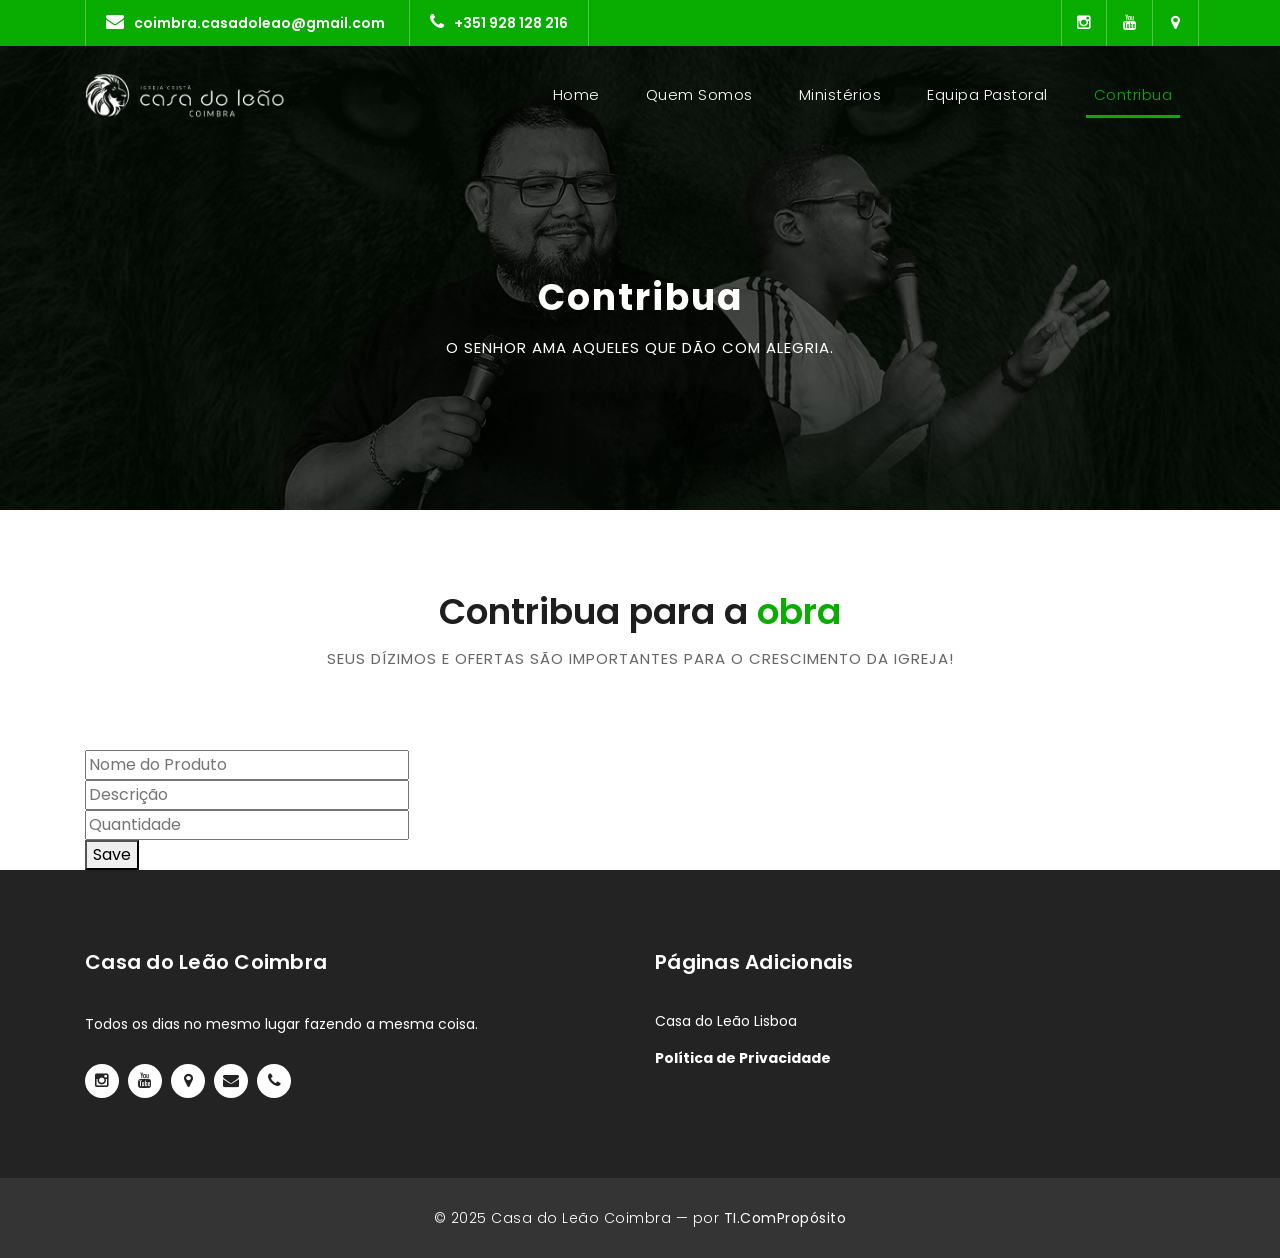
==== stock/index.html @ 06d1b426 "Paths refactoring" ====
<!DOCTYPE html>
<html lang="en">
<!--
    Template original PHPJabbers.com — licenciado sob GNU GPL v3
    https://www.gnu.org/licenses/gpl-3.0.html
  -->

<head>
    <meta charset="utf-8" />
    <meta name="viewport" content="width=device-width, initial-scale=1, shrink-to-fit=no" />
    <meta name="description" content="Senvido ao Senhor até que Ele venha!" />
    <meta name="keywords" content="contribute,mobile,web,android,ios,desktop" />
    <meta name="author" content="Casa do Leão Coimbra" />
    <meta name="application-name" content="Casa do Leão Coimbra" />

    <meta property="og:title" content="Casa do Leão Coimbra" />
    <meta property="og:type" content="application" />
    <meta property="og:url" content="https://www.casadoleaocoimbra.pt/" />
    <meta property="og:description" content="Senvido ao Senhor até que Ele venha!" />

    <meta property="twitter:card" content="summary_large_image" />
    <meta property="twitter:title" content="Casa do Leão - Coimbra" />
    <meta property="twitter:description" content="Senvido ao Senhor até que Ele venha!" />

    <meta property="business:contribute_data:country_name" content="Portugal" />
    <meta property="business:contribute_data:website" content="https://www.casadoleaocoimbra.pt/" />
    <meta property="business:contribute_data:region" content="LB" />
    <meta property="business:contribute_data:email" content="coimbra.casadoleao@gmail.com" />
    <meta property="business:contribute_data:phone_number" content="+351928128216" />

    <meta name="geo.placename" content="Coimbra" />
    <meta name="geo.region" content="PT" />
    <link href="https://fonts.googleapis.com/css?family=Poppins:100,200,300,400,500,600,700,800,900&display=swap"
        rel="stylesheet" />

    <title>Casa do Leão Coimbra</title>

    <link rel="icon" sizes="192x192" href="../assets/images/icon-192px.png" type="image/png" />
    <link rel="shortcut icon" href="../assets/images/icon-32px.png" type="image/png" />
    <link rel="apple-touch-icon" href="../assets/images/icon-180px.png" type="image/png" />
    <!-- Bootstrap core CSS -->
    <link href="../vendor/bootstrap/css/bootstrap.min.css" rel="stylesheet" />

    <!-- Additional CSS Files -->
    <link rel="stylesheet" href="../assets/css/fontawesome.css" />
    <link rel="stylesheet" href="../assets/css/style.css" />
    <link rel="stylesheet" href="../assets/css/owl.css" />
</head>

<body>
    <!-- ***** Preloader Start ***** -->
    <div id="preloader">
        <div class="jumper">
            <div></div>
            <div></div>
            <div></div>
        </div>
    </div>
    <!-- ***** Preloader End ***** -->

    <!-- Header -->
    <div class="sub-header">
        <div class="container">
            <div class="row">
                <div class="col-md-8 col-xs-12">
                    <ul class="left-info">
                        <li>
                            <a href="mailto:coimbra.casadoleao@gmail.com"><i
                                    class="fa fa-envelope"></i>coimbra.casadoleao@gmail.com</a>
                        </li>
                        <li>
                            <a href="tel:+351928128216"><i class="fa fa-phone"></i>+351 928 128 216</a>
                        </li>
                    </ul>
                </div>
                <div class="col-md-4">
                    <ul class="right-icons">
                        <li>
                            <a href="https://www.instagram.com/casadoleaocoimbra/"><i class="fa fa-instagram"></i></a>
                        </li>
                        <li>
                            <a href="https://www.youtube.com/@casadoleaocoimbra"><i class="fa fa-youtube"></i></a>
                        </li>
                        <li>
                            <a href="https://maps.app.goo.gl/MDpDXNjDKNb5Njyt7" target="_blank"><i
                                    class="fa fa-map-marker"></i></a>
                        </li>
                    </ul>
                </div>
            </div>
        </div>
    </div>

    <header class="">
        <nav class="navbar navbar-expand-lg">
            <div class="container">
                <a class="navbar-brand" href="../index.html"><img src="../assets/images/casa-do-leao-branca-horizontal.png"
                        width="200px" style="margin-top: -10px;" alt="Casa do Leão Coimbra" /></a>
                <button class="navbar-toggler" type="button" data-toggle="collapse" data-target="#navbar-responsive"
                    aria-controls="navbar-responsive" aria-expanded="false" aria-label="Toggle navigation">
                    <span class="navbar-toggler-icon"></span>
                </button>
                <div class="collapse navbar-collapse" id="navbar-responsive">
                    <ul class="navbar-nav ml-auto">
                        <li class="nav-item">
                            <a class="nav-link" href="../index.html">Home
                                <span class="sr-only">(current)</span>
                            </a>
                        </li>

                        <li class="nav-item">
                            <a class="nav-link" href="../about.html">Quem Somos</a>
                        </li>
                        <li class="nav-item">
                            <a class="nav-link" href="../ministerios.html">Ministérios</a>
                        </li>
                        <li class="nav-item">
                            <a class="nav-link" href="../team.html">Equipa Pastoral</a>
                        </li>
                        <li class="nav-item active">
                            <a class="nav-link" href="../contribuir.html">Contribua</a>
                        </li>
                    </ul>
                </div>
            </div>
        </nav>
    </header>

    <!-- Page Content -->
    <div class="page-heading header-text">
        <div class="container">
            <div class="row">
                <div class="col-12">
                    <h1>Contribua</h1>
                    <span>O Senhor ama aqueles que dão com alegria.</span>
                </div>
            </div>
        </div>
    </div>

    <div class="callback-form contribute-us" style="margin-top: 0; padding-top: 80px;">
        <div class="container">
            <div class="row">
                <div class="col-12">
                    <div class="section-heading">
                        <h2>Contribua para a <em>obra</em></h2>
                        <span>Seus dízimos e ofertas são importantes para o crescimento da igreja!</span>
                    </div>
                </div>

                <div class="col-12">
                    <div class="contribute-form">
                        <form action="./repository/save_stock.php" method="POST">
                            <input type="text" name="name" placeholder="Nome do Produto" required><br>
                            <input type="text" name="description" placeholder="Descrição"><br>
                            <input type="number" name="quantity" placeholder="Quantidade" required><br>
                            <button type="submit">Save</button>
                        </form>
                        <div id="result" class="alert d-none"></div>
                    </div>

                </div>
            </div>
        </div>
    </div>

    <!-- Footer Starts Here -->
    <footer>
        <div class="container">
            <div class="row">
                <div class="col-md-6 footer-item">
                    <h4>Casa do Leão Coimbra</h4>
                    <p>Todos os dias no mesmo lugar fazendo a mesma coisa.</p>
                    <ul class="social-icons">
                        <li>
                            <a rel="nofollow" href="https://www.instagram.com/casadoleaocoimbra/" target="_blank"
                                title="Instagram"><i class="fa fa-instagram"></i></a>
                        </li>
                        <li>
                            <a href="https://www.youtube.com/@casadoleaocoimbra" target="_blank" title="Canal"><i
                                    class="fa fa-youtube"></i></a>
                        </li>
                        <li>
                            <a href="https://maps.app.goo.gl/MDpDXNjDKNb5Njyt7" target="_blank" title="Morada"><i
                                    class="fa fa-map-marker"></i></a>
                        </li>
                        <li>
                            <a href="mailto:coimbra.casadoleao@gmail.com" target="_blank" title="Contacto"><i
                                    class="fa fa-envelope"></i></a>
                        </li>
                        <li>
                            <a href="tel:+351928128216" target="_blank" title="Contacto"><i class="fa fa-phone"></i></a>
                        </li>
                    </ul>
                </div>
                <div class="col-md-6 footer-item">
                    <h4>Páginas Adicionais</h4>
                    <ul class="menu-list">
                        <li>
                            <a href="https://www.igrejacasadoleao.com/" target="_blank">Casa do Leão Lisboa</a>
                        </li>
                        <li>
                            <a href="../politica.html" target="_blank"><strong>Política de Privacidade</strong></a>
                        </li>
                    </ul>
                </div>
            </div>
        </div>
    </footer>

    <div class="sub-footer">
        <div class="container">
            <div class="row">
                <div class="col-md-12">
                    <p>
                        © 2025 Casa do Leão Coimbra — por <strong>TI.ComPropósito</strong>
                    </p>
                </div>
            </div>
        </div>
    </div>

    <!-- Bootstrap core JavaScript -->
    <script src="../vendor/jquery/jquery.min.js"></script>
    <script src="../vendor/bootstrap/js/bootstrap.bundle.min.js"></script>

    <!-- Additional Scripts -->
    <script src="../assets/js/custom.js"></script>
    <script src="../assets/js/owl.js"></script>
    <script src="../assets/js/slick.js"></script>
    <script src="../assets/js/accordions.js"></script>
    <script src="../assets/js/clipboard.js"></script>
</body>

</html>
---- assets/css/style.css ----
body {
  font-family: 'Poppins', sans-serif;
  overflow-x: hidden;
  text-rendering: optimizeLegibility;
  -webkit-font-smoothing: antialiased;
  -moz-osx-font-smoothing: grayscale;
}
p {
	margin-bottom: 0px;
	font-size: 14px;
	color: #666666;
	line-height: 30px;
}
a {
	text-decoration: none!important;
}
ul {
	padding: 0;
	margin: 0;
	list-style: none;
}

h1,h2,h3,h4,h5,h6 {
	margin: 0px;
}

/* #09ac00 */
a.filled-button {
	background-color: #09ac00;
	color: #fff;
	font-size: 13px;
	text-transform: uppercase;
	font-weight: 700;
	padding: 12px 30px;
	border-radius: 30px;
	display: inline-block;
	transition: all 0.3s;
}

a.filled-button:hover {
	background-color: #fff;
	color: #09ac00;
}

a.border-button {
	background-color: transparent;
	color: #fff;
	border: 2px solid #fff;
	font-size: 13px;
	text-transform: uppercase;
	font-weight: 700;
	padding: 10px 28px;
	border-radius: 30px;
	display: inline-block;
	transition: all 0.3s;
}

a.border-button:hover {
	background-color: #fff;
	color: #09ac00;
}

.section-heading {
	text-align: center;
	margin-bottom: 80px;
}

.section-heading h2 {
	font-size: 36px;
	font-weight: 600;
	color: #1e1e1e;
}

.section-heading em {
	font-style: normal;
	color: #09ac00;
}

.section-heading span {
	display: block;
	margin-top: 15px;
	text-transform: uppercase;
	font-size: 15px;
	color: #666;
	letter-spacing: 1px;
}

button.btn-clipboard {
  background-color: transparent;
  border: none;
  outline: none;
  cursor: pointer;
}
button.btn-clipboard > i {
  background: none;
  font-size: 1.2rem;
}
button.btn-clipboard:hover > i {
  color: #fbb323;
}


#preloader {
  overflow: hidden;
  background: #09ac00;
  left: 0;
  right: 0;
  top: 0;
  bottom: 0;
  position: fixed;
  z-index: 9999999;
  color: #fff;
}

#preloader .jumper {
  left: 0;
  top: 0;
  right: 0;
  bottom: 0;
  display: block;
  position: absolute;
  margin: auto;
  width: 50px;
  height: 50px;
}

#preloader .jumper > div {
  background-color: #fff;
  width: 10px;
  height: 10px;
  border-radius: 100%;
  -webkit-animation-fill-mode: both;
  animation-fill-mode: both;
  position: absolute;
  opacity: 0;
  width: 50px;
  height: 50px;
  -webkit-animation: jumper 1s 0s linear infinite;
  animation: jumper 1s 0s linear infinite;
}

#preloader .jumper > div:nth-child(2) {
  -webkit-animation-delay: 0.33333s;
  animation-delay: 0.33333s;
}

#preloader .jumper > div:nth-child(3) {
  -webkit-animation-delay: 0.66666s;
  animation-delay: 0.66666s;
}

@-webkit-keyframes jumper {
  0% {
    opacity: 0;
    -webkit-transform: scale(0);
    transform: scale(0);
  }
  5% {
    opacity: 1;
  }
  100% {
    -webkit-transform: scale(1);
    transform: scale(1);
    opacity: 0;
  }
}

@keyframes jumper {
  0% {
    opacity: 0;
    -webkit-transform: scale(0);
    transform: scale(0);
  }
  5% {
    opacity: 1;
  }
  100% {
    opacity: 0;
  }
}

/* Sub Header Style */

.sub-header {
	background-color: #09ac00;
	height: 46px;
	line-height: 46px;
}

.sub-header ul li {
	display: inline-block;
}

.sub-header ul.left-info li {
	border-left: 1px solid rgba(250,250,250,0.3);
	padding: 0px 20px;
}

.sub-header ul.left-info li:last-child {
	border-right: 1px solid rgba(250,250,250,0.3);
}

.sub-header ul.left-info li i {
	margin-right: 10px;
	font-size: 18px;
}

.sub-header ul.left-info li a {
	color: #fff;
	font-size: 14px;
	font-weight: 600;
}

.sub-header ul.right-icons {
	float: right;
}

.sub-header ul.right-icons li {
	margin-right: -4px;
	width: 46px;
	display: inline-block;
	text-align: center;
	border-right: 1px solid rgba(250,250,250,0.3);
}

.sub-header ul.right-icons li:first-child {
	border-left: 1px solid rgba(250,250,250,0.3);
}

.sub-header ul.right-icons li a {
	color: #fff;
	transition: all 0.3s;
}

.sub-header ul.right-icons li a:hover {
	opacity: 0.75;
}



/* Header Style */
header {
	position: absolute;
	z-index: 99999;
	width: 100%;
	background-color: transparent!important;
	height: 80px;
	-webkit-transition: all 0.3s ease-in-out 0s;
    -moz-transition: all 0.3s ease-in-out 0s;
    -o-transition: all 0.3s ease-in-out 0s;
    transition: all 0.3s ease-in-out 0s;
}
header .navbar {
	padding: 20px 0px;
}
.background-header .navbar {
	padding: 10px 0px;
}
.background-header {
	top: 0;
	position: fixed;
	background-color: #fff!important;
	box-shadow: 0px 1px 10px rgba(0,0,0,0.1);
}
.background-header .navbar-brand img {
	content: url(../images/casa-do-leao-positiva-horizontal.png);
}
.background-header .navbar-nav a.nav-link {
	color: #1e1e1e!important;
}
.background-header .navbar-nav .nav-link:hover,
.background-header .navbar-nav .active>.nav-link,
.background-header .navbar-nav .nav-link.active,
.background-header .navbar-nav .nav-link.show,
.background-header .navbar-nav .show>.nav-link {
	color: #09ac00!important;
}
.navbar .navbar-brand {
	float: 	left;
	margin-top: 12px;
	outline: none;
}
.navbar .navbar-brand h2 {
	color: #fff;
	text-transform: uppercase;
	font-size: 24px;
	font-weight: 700;
	-webkit-transition: all .3s ease 0s;
    -moz-transition: all .3s ease 0s;
    -o-transition: all .3s ease 0s;
    transition: all .3s ease 0s;
}
.navbar .navbar-brand h2 em {
	font-style: normal;
	font-size: 16px;
}
#navbar-responsive {
	z-index: 999;
}
.navbar-collapse {
	text-align: center;
}
.navbar .navbar-nav .nav-item {
	margin: 0px 15px;
}
.navbar .navbar-nav a.nav-link {
	text-transform: capitalize;
	font-size: 15px;
	font-weight: 300;
	letter-spacing: 0.5px;
	color: #fff;
	transition: all 0.5s;
	margin-top: 5px;
}
.navbar .navbar-nav .nav-link:hover,
.navbar .navbar-nav .active>.nav-link,
.navbar .navbar-nav .nav-link.active,
.navbar .navbar-nav .nav-link.show,
.navbar .navbar-nav .show>.nav-link {
	color: #09ac00; /* #056F00 */
	border-bottom: 3px solid #09ac00;
}
.navbar .navbar-toggler-icon {
	background-image: none;
}
.navbar .navbar-toggler {
	border-color: #fff;
	background-color: #fff;	
	height: 36px;
	outline: none;
	border-radius: 0px;
	position: absolute;
	right: 30px;
	top: 20px;
}
.navbar .navbar-toggler-icon:after {
	content: '\f0c9';
	color: #09ac00;
	font-size: 18px;
	line-height: 26px;
	font-family: 'FontAwesome';
}



/* Banner Style */

.img-fill{
  width: 100%;
  display: block;
  overflow: hidden;
  position: relative;
  text-align: center
}
.img-fill:before {
	content: '';
	z-index: 1;
	position: absolute;
	top: 0;
	left: 0;
	bottom:0;
	right: 0;
	background-color: rgba(0,0,0,.6)
}
.modern-slider .text-content{
	z-index: 2;
}

.img-fill img {
  min-height: 100%;
  min-width: 100%;
  position: relative;
  display: inline-block;
  max-width: none;
}

*,
*:before,
*:after {
  -webkit-box-sizing: border-box;
  box-sizing: border-box;
  -webkit-font-smoothing: antialiased;
  -moz-osx-font-smoothing: grayscale;
}

.Grid1k {
  padding: 0 15px;
  max-width: 1200px;
  margin: auto;
}

.blocks-box,
.slick-slider {
  margin: 0;
  padding: 0!important;
}

.slick-slide {
  float: left;
  padding: 0;
}

.modern-slider .item .img-fill {
	background-size: cover;
	background-position: center center;
	background-repeat: no-repeat;
	height:95vh;
}

.modern-slider .item-1 .img-fill {
	background-image: url(../images/slider-image-1-1920x900.jpg);
}

.modern-slider .item-2 .img-fill {
	background-image: url(../images/slider-image-2-1920x900.jpg);
}

.modern-slider .item-3 .img-fill {
	background-image: url(../images/slider-image-3-1920x900.jpg);
}

.modern-slider .NextArrow{
  position:absolute;
  top:50%;
  right:30px;
  border:0 none;
  background-color: transparent;
  text-align:center;
  font-size: 36px;
  font-family: 'FontAwesome';
  color:#FFF;
  z-index:5;
  outline: none;
  cursor: pointer;
}

.modern-slider .NextArrow:before{
  content:'\f105';
}

.modern-slider .PrevArrow {
  position:absolute;
  top:50%;
  left:30px;
  border:0 none;
  background-color: transparent;
  text-align:center;
  font-size: 36px;
  font-family: 'FontAwesome';
  color:#FFF;
  z-index:5;
  outline: none;
  cursor: pointer;
}

.modern-slider .PrevArrow:before{
  content:'\f104';
}

ul.slick-dots {
  display: none!important;
}

.modern-slider .text-content {
	text-align: left;
  	width: 75%;
	max-width: 600px;
  	position: absolute;
  	top: 50%;
  	left: 50%;
  	transform: translate(-50%, -50%);
}

.single-services .container {
	display: flex;
	justify-content: center; /* Centraliza horizontalmente */
}

.more-info .container {
	display: flex;
	justify-content: center; /* Centraliza horizontalmente */
}

.row.tabs {
	display: flex;
	flex-wrap: wrap;
	justify-content: center; /* Garante centralização dos col-md */
	max-width: 900px; /* Define uma largura máxima opcional */
	margin: 0 auto; /* Centraliza caso tenha largura fixa */
}

.tabs-list {
  display: grid;
  grid-template-columns: repeat(2, 1fr); /* 2 por linha */
  gap: 10px; /* espaçamento entre eles */
  list-style: none;
  padding: 0;
  margin: 0 auto;
  max-width: 400px; /* opcional, centraliza melhor */
}

.tabs-list li a {
  display: block;
  text-align: center;
  background: #f5f5f5;
  border-radius: 8px;
  padding: 12px;
  text-decoration: none;
  color: #333;
  transition: all 0.3s;
}

.tabs-list li a:hover,
.tabs-list li a.active {
  background: #007bff;
  color: #fff;
}


.modern-slider .item h6 {
  margin-bottom: 15px;
  font-size: 22px;
  text-transform: uppercase;
  font-weight: 700;
  letter-spacing: 1px;
  color:#09ac00;
  animation:fadeOutRight 1s both;
}

.modern-slider .item h4 {
  margin-bottom: 30px;
  text-transform: uppercase;
  font-size: 44px;
  font-weight: 700;
  letter-spacing: 2.5px;
  color:#FFF;
  overflow:hidden;
  animation:fadeOutLeft 1s both;
}

.modern-slider .item p {
	max-width: 570px;
	color: #fff;
	font-size: 15px;
	font-weight: 400;
	line-height: 30px;
	margin-bottom: 40px;
}

.modern-slider .item a {
  margin: 0 5px;
}

.modern-slider .item.slick-active h6{
  animation:fadeInDown 1s both 1s;
}

.modern-slider .item.slick-active h4{
  animation:fadeInLeft 1s both 1.5s;
}

.modern-slider .item.slick-active{
  animation:Slick-FastSwipeIn 1s both;
}

.modern-slider .buttons {
  position: relative;
}

.modern-slider {background:#000;}


/* ==== Slick Slider Css Ruls === */
.slick-slider{position:relative;display:block;-webkit-user-select:none;-moz-user-select:none;-ms-user-select:none;user-select:none;-webkit-touch-callout:none;-khtml-user-select:none;-ms-touch-action:pan-y;touch-action:pan-y;-webkit-tap-highlight-color:transparent}
.slick-list{position:relative;display:block;overflow:hidden;margin:0;padding:0}
.slick-list:focus{outline:none}.slick-list.dragging{cursor:hand}
.slick-slider .slick-track,.slick-slider .slick-list{-webkit-transform:translate3d(0,0,0);-ms-transform:translate3d(0,0,0);transform:translate3d(0,0,0)}
.slick-track{position:relative;top:0;left:0;display:block}
.slick-track:before,.slick-track:after{display:table;content:''}.slick-track:after{clear:both}
.slick-loading .slick-track{visibility:hidden}
.slick-slide{display:none;float:left /* If RTL Make This Right */ ;height:100%;min-height:1px}
.slick-slide.dragging img{pointer-events:none}
.slick-initialized .slick-slide{display:block}
.slick-loading .slick-slide{visibility:hidden}
.slick-vertical .slick-slide{display:block;height:auto;border:1px solid transparent}




/* Request Form */

.request-form {
	background-color: #09ac00;
	padding: 40px 0px;
	color: #fff;
}

.request-form h4 {
	font-size: 22px;
	font-weight: 600;
}

.request-form span {
	font-size: 15px;
	font-weight: 400;
	display: inline-block;
	margin-top: 10px;
}

.request-form a.border-button {
	margin-top: 12px;
	float: right;
}




/* Services */

.services {
	margin-top: 140px;
}

.service-item img {
	width: 100%;
	overflow: hidden;
}

.service-item .down-content {
	background-color: #f7f7f7;
	padding: 30px;
}

.service-item .down-content h4 {
	font-size: 20px;
	font-weight: 700;
	letter-spacing: 0.25px;
	margin-bottom: 15px;
}

.service-item .down-content p {
	margin-bottom: 20px;
}

.page-link:hover,
.page-link {
	color: #09ac00;
}

.btn-primary {
	border-color: #09ac00;
	background-color: #09ac00;
}

.btn-primary:hover,
.btn-primary:focus,
.btn-primary:active,
.btn-primary:active:focus{
	opacity: 0.6;
	border-color: #09ac00;
	background-color: #09ac00;
}


/* Fun Facts */

.fun-facts {
	margin-top: 140px;
	background-image: url(../images/about-fullscreen-image-1-1920x600.jpg);
	background-position: center center;
	background-repeat: no-repeat;
	background-size: cover;
	background-attachment: fixed;
	padding: 140px 0px;
	color: #fff;
	position: relative;
}

.fun-facts .container {
	position: relative;
	z-index: 2;
}

.fun-facts:before {
	content: '';
	position: absolute;
	top: 0;
	left: 0;
	right: 0;
	bottom: 0;
	background-color: rgba(0,0,0,0.5);
	z-index: 1;
}

.fun-facts span {
	text-transform: uppercase;
	font-size: 15px;
	color: #fff;
	letter-spacing: 1px;
	margin-bottom: 10px;
	display: block;
}

.fun-facts h2 {
	font-size: 36px;
	font-weight: 600;
	margin-bottom: 35px;
}

.fun-facts em {
	font-style: normal;
	color: #09ac00;
}

.fun-facts p {
	color: #fff;
	margin-bottom: 40px;
}

.fun-facts .left-content {
	margin-right: 45px;
}

.count-area-content {
	text-align: center;
	background-color: rgba(250,250,250,0.1);
	padding: 25px 30px 35px 30px;
	margin: 15px 0px;
}

.count-digit {
    margin: 5px 0px;
    color: #09ac00;
    font-weight: 700;
    font-size: 36px;
}
.count-title {
    font-size: 20px;
    font-weight: 600;
    color: #fff;
    letter-spacing: 0.5px;
}



/* More Info */

.more-info {
	margin-top: 140px;
}

.more-info .left-image img {
	width: 100%;
	overflow: hidden;
}

.more-info .more-info-content {
	background-color: #f7f7f7;
}

.about-info .more-info-content {
	background-color: transparent;
}

.about-info .right-content {
	padding: 0px!important;
	margin-right: 30px;
}

.more-info .right-content {
	padding: 45px 45px 45px 30px;
}

.more-info .right-content span {
	text-transform: uppercase;
	font-size: 15px;
	color: #666;
	letter-spacing: 1px;
	margin-bottom: 10px;
	display: block;
}

.more-info .right-content h2 {
	font-size: 36px;
	font-weight: 600;
	margin-bottom: 35px;
}

.more-info .right-content em {
	font-style: normal;
	color: #09ac00;
}

.more-info .right-content p {
	margin-bottom: 30px;
}


/* Testimonials Style */

.about-testimonials {
	margin-top: 0px!important;
}

.testimonials {
	margin-top: 140px;
	background-color: #f7f7f7;
	padding: 140px 0px;
}
.testimonial-item .inner-content {
	text-align: center;
	background-color: #fff;	
	padding: 30px;
	border-radius: 5px;
}
.testimonial-item p {
	font-size: 14px;
	font-weight: 400;
}
.testimonial-item h4 {
	font-size: 19px;
	font-weight: 700;
	color: #1e1e1e;
	letter-spacing: 0.5px;
	margin-bottom: 0px;
}
.testimonial-item span {
	display: inline-block;
	margin-top: 8px;
	font-weight: 600;
	font-size: 14px;
	color: #09ac00;
}
.testimonial-item img {
	max-width: 60px;
	border-radius: 50%;
	margin: 25px auto 0px auto;
}




/* Call Back Style */

.callback-services {
	border-top: 1px solid #eee;
	padding-top: 140px;
}

.contact-us {
	background-color: #f7f7f7;
	padding: 140px 0px;
}

.contact-us .contact-form {
	background-color: transparent!important;
	padding: 0!important;
}

.callback-form {
	margin-top: 140px;
}

.callback-form .contact-form {
	background-color: #09ac00;
	padding: 60px;
	border-radius: 5px;
	text-align: center;
}

.callback-form .contact-form input {
	border-radius: 20px;
	height: 40px;
	line-height: 40px;
	display: inline-block;
	padding: 0px 15px;
	color: #6a6a6a;
	font-size: 13px;
	text-transform: none;
	box-shadow: none;
	border: none;
	margin-bottom: 35px;
}

.callback-form .contact-form input:focus {
	outline: none;
	box-shadow: none;
	border: none;
}

.callback-form .contact-form textarea {
	border-radius: 20px;
	height: 120px;
	max-height: 200px;
	min-height: 120px;
	display: inline-block;
	padding: 15px;
	color: #6a6a6a;
	font-size: 13px;
	text-transform: none;
	box-shadow: none;
	border: none;
	margin-bottom: 35px;
}

.callback-form .contact-form textarea:focus {
	outline: none;
	box-shadow: none;
	border: none;
}

.callback-form .contact-form ::-webkit-input-placeholder { /* Edge */
  color: #aaa;
}
.callback-form .contact-form :-ms-input-placeholder { /* Internet Explorer 10-11 */
  color: #aaa;
}
.callback-form .contact-form ::placeholder {
  color: #aaa;
}

.callback-form .contact-form button.border-button {
	background-color: transparent;
	color: #fff;
	border: 2px solid #fff;
	font-size: 13px;
	text-transform: uppercase;
	font-weight: 700;
	padding: 10px 28px;
	border-radius: 30px;
	display: inline-block;
	transition: all 0.3s;
	outline: none;
	box-shadow: none;
	text-shadow: none;
	cursor: pointer;
}

.callback-form .contact-form button.border-button:hover {
	background-color: #fff;
	color: #09ac00;
}

.contact-us .contact-form button.filled-button {
	background-color: #09ac00;
	color: #fff;
	border: none;
	font-size: 13px;
	text-transform: uppercase;
	font-weight: 700;
	padding: 12px 30px;
	border-radius: 30px;
	display: inline-block;
	transition: all 0.3s;
	outline: none;
	box-shadow: none;
	text-shadow: none;
	cursor: pointer;
}

.contact-us .contact-form button.filled-button:hover {
	background-color: #fff;
	color: #09ac00;
}



/* Partners Style */

.contact-partners {
	margin-top: -8px!important;
}

.partners {
	margin-top: 140px;
	background-color: #f7f7f7;
	padding: 60px 0px;
}

.partners .owl-item {
	text-align: center;
	cursor: pointer;
}

.partners .partner-item img {
	max-width: 156px;
	margin: auto;
}



/* Footer Style */

footer {
	background-color: #232323;
	padding: 80px 0px;
	color: #fff;
}

footer h4 {
	color: #fff;
	font-size: 20px;
	font-weight: 600;
	letter-spacing: 0.25px;
	margin-bottom: 35px;
}
footer p {
	color: #fff;
}

footer ul.social-icons {
	margin-top: 25px;
}

footer ul.social-icons li {
	display: inline-block;
	margin-right: 5px;
}

footer ul.social-icons li:last-child {
	margin-right: 0px;
}

footer ul.social-icons li a {
	width: 34px;
	height: 34px;
	display: inline-block;
	line-height: 34px;
	text-align: center;
	background-color: #fff;
	color: #232323;
	border-radius: 50%;
	transition: all 0.3s;
}

footer ul.social-icons li a:hover {
	background-color: #09ac00;
}

footer ul.menu-list li {
	margin-bottom: 13px;
}

footer ul.menu-list li:last-child {
	margin-bottom: 0px;
}

footer ul.menu-list li a {
	font-size: 14px;
	color: #fff;
	transition: all 0.3s;
}

footer ul.menu-list li a:hover {
	color: #09ac00;
}

footer .contact-form input {
	border-radius: 20px;
	height: 40px;
	line-height: 40px;
	display: inline-block;
	padding: 0px 15px;
	color: #aaa!important;
	background-color: #343434;
	font-size: 13px;
	text-transform: none;
	box-shadow: none;
	border: none;
	margin-bottom: 15px;
}

footer .contact-form input:focus {
	outline: none;
	box-shadow: none;
	border: none;
	background-color: #343434;
}

footer .contact-form textarea {
	border-radius: 20px;
	height: 120px;
	max-height: 200px;
	min-height: 120px;
	display: inline-block;
	padding: 15px;
	color: #aaa!important;
	background-color: #343434;
	font-size: 13px;
	text-transform: none;
	box-shadow: none;
	border: none;
	margin-bottom: 15px;
}

footer .contact-form textarea:focus {
	outline: none;
	box-shadow: none;
	border: none;
	background-color: #343434;
}

footer .contact-form ::-webkit-input-placeholder { /* Edge */
  color: #aaa;
}
footer .contact-form :-ms-input-placeholder { /* Internet Explorer 10-11 */
  color: #aaa;
}
footer .contact-form ::placeholder {
  color: #aaa;
}

footer .contact-form button.filled-button {
	background-color: transparent;
	color: #fff;
	background-color: #09ac00;
	border: none;
	font-size: 13px;
	text-transform: uppercase;
	font-weight: 700;
	padding: 12px 30px;
	border-radius: 30px;
	display: inline-block;
	transition: all 0.3s;
	outline: none;
	box-shadow: none;
	text-shadow: none;
	cursor: pointer;
}

footer .contact-form button.filled-button:hover {
	background-color: #fff;
	color: #09ac00;
}



/* Sub-footer Style */

.sub-footer {
	background-color: #343434;
	text-align: center;
	padding: 25px 0px;
}

.sub-footer p {
	color: #fff;
	font-weight: 300;
	letter-spacing: 0.5px;
}

.sub-footer a {
	color: #fff;
}


.page-heading {
	text-align: center;
	background-position: center center;
	background-image: url(../images/banner-image-1-1600x500.jpg);
	background-repeat: no-repeat;
	background-size: cover;
	padding: 230px 0px 150px 0px;
	color: #fff;
	position: relative;
}

.about-banner { background-image: url(../images/banner-image-2-1920x500.jpg); }

.page-heading .container {
	position: relative;
	z-index: 2;
}

.page-heading:before {
	content: '';
	position: absolute;
	top: 0;
	left: 0;
	right: 0;
	bottom: 0;
	background-color: rgba(0,0,0,0.5);
	z-index: 1;
}

.page-heading h1 {
	text-transform: capitalize;
	font-size: 36px;
	font-weight: 700;
	letter-spacing: 2px;
	margin-bottom: 18px;
}

.page-heading span {
	font-size: 15px;
	text-transform: uppercase;
	letter-spacing: 1px;
	color: #fff;
	display: block;
}


/* team */

.team {
	background-color: #f7f7f7;
	margin-top: 140px;
	margin-bottom: -140px;
	padding: 120px 0px;
}

.team-item img {
	width: 100%;
	overflow: hidden;
}

.team-item .down-content {
	background-color: #fff;
	padding: 30px;
}

.team-item .down-content h4 {
	font-size: 20px;
	font-weight: 700;
	letter-spacing: 0.25px;
	margin-bottom: 10px;
}

.team-item .down-content span {
	color: #09ac00;
	font-weight: 600;
	font-size: 14px;
	display: block;
	margin-bottom: 15px;
}

.team-item .down-content p {
	margin-bottom: 20px;
}


/* Single Service */

.single-services {
	margin-top: 140px;
}

#tabs ul {
  margin: 0;
  padding: 0;
}
#tabs ul li {
  display: inline-block;
  width: 100%;
}
#tabs ul li:last-child {
  margin-bottom: 0px;
}
#tabs ul li a {
	text-transform: capitalize;
	width: 100%;
	height: 140px;
	padding: 20px;
	display: inline-block;
	background-color: #09ac00;
  	font-size: 18px;
  	color: #121212;
  	letter-spacing: 0.5px;
  	font-weight: 700;
  	transition: all 0.3s;
}
#tabs ul li a i {
	float: right;
	margin-top: 5px;
}
#tabs ul .ui-tabs-active span {
  background: #faf5b2;
  border: #faf5b2;
  line-height: 90px;
  border-bottom: none;
}
#tabs ul .ui-tabs-active a {
  color: #fff;
}
#tabs ul .ui-tabs-active span {
  color: #1e1e1e;
}
.tabs-content {
  margin-left: 30px;
  max-width: 940px;
  text-align: left;
  display: inline-block;
  transition: all 0.3s;
}
.tabs-content img {
	max-width: 100%;
	overflow: hidden;
}
.tabs-content h4 {
	font-size: 20px;
	font-weight: 700;
	letter-spacing: 0.25px;
	margin-bottom: 15px;
	margin-top: 30px;
}
.tabs-content h4 a {
	color: inherit;	
}
.tabs-content p {
  font-size: 14px;
  color: #7a7a7a;
  margin-bottom: 0px;
}

.dropdown-item.active, 
.dropdown-item:active {
	background-color: #09ac00;
}

/* Contact Information */

.contact-information {
	margin-top: 140px;
}

.contact-information .contact-item {
	padding: 60px 30px;
	background-color: #f7f7f7;
	text-align: center;
}

.contact-information .contact-item i {
	color: #09ac00;
	font-size: 48px;
	margin-bottom: 40px;
}

.contact-information .contact-item h4 {
	font-size: 20px;
	font-weight: 700;
	letter-spacing: 0.25px;
	margin-bottom: 15px;
}

.contact-information .contact-item p {
	margin-bottom: 20px;
}

.contact-information .contact-item a {
	font-weight: 600;
	color: #09ac00;
	font-size: 15px;
}




/* Responsive Style */
@media (max-width: 768px) {
	.sub-header {
		display: none;
	}
	.modern-slider .item h6 {
	  margin-bottom: 15px;
	  font-size: 18px;
	}
	.modern-slider .item h4 {
	  margin-bottom: 25px;
	  font-size: 28px;
	  line-height: 36px;
	  letter-spacing: 1px;
	}
	.modern-slider .item p {
		max-width: 570px;
		line-height: 25px;
		margin-bottom: 30px;
	}
	.modern-slider .NextArrow{
	  right:5px;
	}
	.modern-slider .PrevArrow {
	  left:5px;
	}
	.request-form {
		text-align: center;
	}
	.request-form a.border-button {
		float: none;
		margin-top: 30px;
	}
	.services .service-item {
		margin-bottom: 30px;
	}
	.fun-facts .left-content {
		margin-right: 0px;
		margin-bottom: 30px;
	}
	.more-info .right-content  {
		padding: 30px;
	}
	footer {
		padding: 80px 0px 20px 0px;
	}
	footer .footer-item {
		border-bottom: 1px solid #343434;
		margin-bottom: 30px;
		padding-bottom: 30px;
	}
	footer .last-item {
		border-bottom: none;
	}
	.about-info .right-content {
		margin-right: 0px;
		margin-bottom: 30px;
	}
	.team .team-item {
		margin-bottom: 30px;
	}
	.tabs-content {
		margin-left: 0px;
		margin-top: 30px;
	}
	.contact-item {
		margin-bottom: 30px;
	}
}

@media (max-width: 992px) {
	.navbar .navbar-brand {
		position: absolute;
		left: 30px;
		top: 10px;
	}
	.navbar .navbar-brand {
		width: auto;
	}
	.navbar:after {
		display: none;
	}
	#navbar-responsive {
	    z-index: 99999;
	    position: absolute;
	    top: 80px;
	    left: 0;
	    width: 100%;
	    text-align: center;
	    background-color: #fff;
	    box-shadow: 0px 10px 10px rgba(0,0,0,0.1);
	}
	.navbar .navbar-nav .nav-item {
		border-bottom: 1px solid #eee;
	}
	.navbar .navbar-nav .nav-item:last-child {
		border-bottom: none;
	}
	.navbar .navbar-nav a.nav-link {
		padding: 15px 0px;
		color: #1e1e1e!important;
	}
	.navbar .navbar-nav .nav-link:hover,
	.navbar .navbar-nav .active>.nav-link,
	.navbar .navbar-nav .nav-link.active,
	.navbar .navbar-nav .nav-link.show,
	.navbar .navbar-nav .show>.nav-link {
		color: #09ac00!important;
		border-bottom: none!important;
	}
}

h5 a { color: #09ac00; } 
h5 a:hover { color: inherit; }
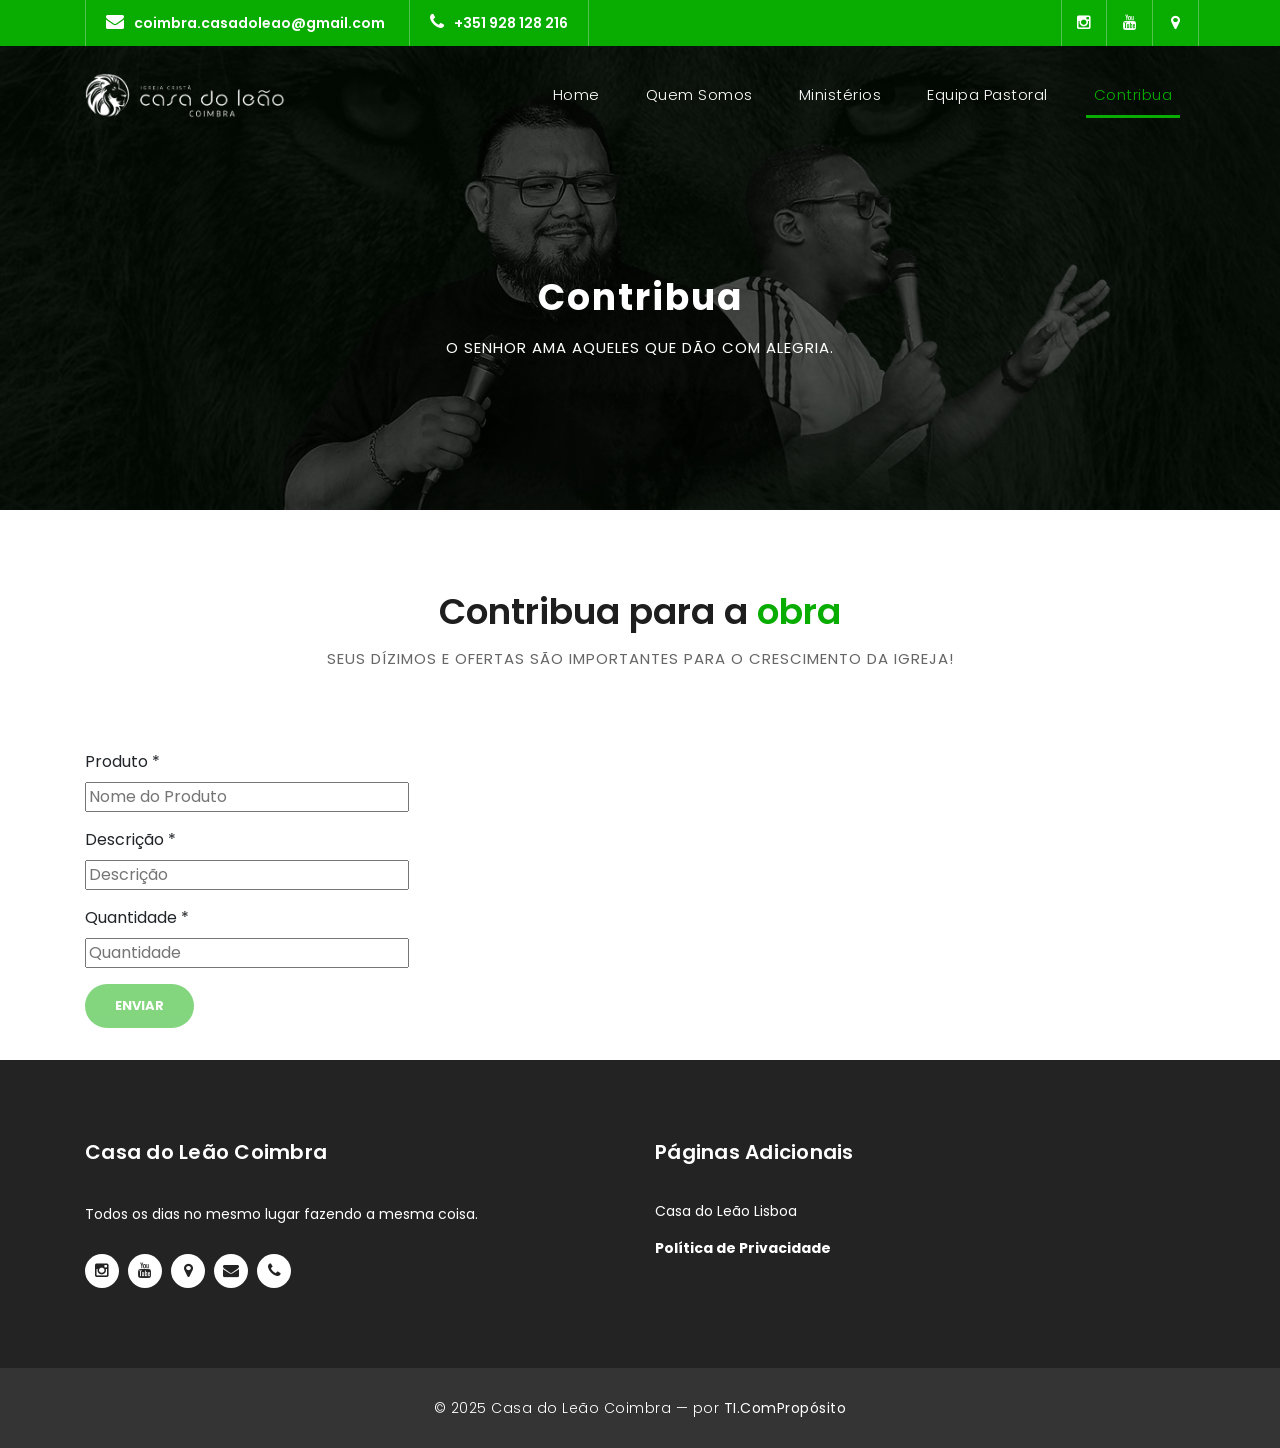
==== commit 527a3441: "Devcontainer configuration" ====
--- a/stock/index.html
+++ b/stock/index.html
@@ -94,8 +94,9 @@
     <header class="">
         <nav class="navbar navbar-expand-lg">
             <div class="container">
-                <a class="navbar-brand" href="../index.html"><img src="../assets/images/casa-do-leao-branca-horizontal.png"
-                        width="200px" style="margin-top: -10px;" alt="Casa do Leão Coimbra" /></a>
+                <a class="navbar-brand" href="../index.html"><img
+                        src="../assets/images/casa-do-leao-branca-horizontal.png" width="200px"
+                        style="margin-top: -10px;" alt="Casa do Leão Coimbra" /></a>
                 <button class="navbar-toggler" type="button" data-toggle="collapse" data-target="#navbar-responsive"
                     aria-controls="navbar-responsive" aria-expanded="false" aria-label="Toggle navigation">
                     <span class="navbar-toggler-icon"></span>
@@ -150,11 +151,35 @@
 
                 <div class="col-12">
                     <div class="contribute-form">
-                        <form action="./repository/save_stock.php" method="POST">
-                            <input type="text" name="name" placeholder="Nome do Produto" required><br>
-                            <input type="text" name="description" placeholder="Descrição"><br>
-                            <input type="number" name="quantity" placeholder="Quantidade" required><br>
-                            <button type="submit">Save</button>
+                        <form id="contribute-form" class="mb-3" name="contribute-form">
+                            <div class="row">
+                                <div class="col-12 mb-3">
+                                    <label for="name">Produto *</label>
+                                    <fieldset>
+                                        <input type="text" id="name" name="name" placeholder="Nome do Produto"
+                                            required />
+                                    </fieldset>
+                                </div>
+                                <div class="col-12 mb-3">
+                                    <label for="description">Descrição *</label>
+                                    <fieldset>
+                                        <input type="text" id="description" name="description" placeholder="Descrição"
+                                            required />
+                                    </fieldset>
+                                </div>
+                                <div class="col-12 mb-3">
+                                    <label for="quantity">Quantidade *</label>
+                                    <fieldset>
+                                        <input type="number" id="quantity" name="quantity" placeholder="Quantidade"
+                                            required />
+                                    </fieldset>
+                                </div>
+
+                                <div class="col-12 mb-3">
+                                    <a id="submit-btn" class="filled-button" tabindex="-1" onclick="submitForm()"
+                                        style="opacity: 0.5; pointer-events: none;">Enviar</a>
+                                </div>
+                            </div>
                         </form>
                         <div id="result" class="alert d-none"></div>
                     </div>
